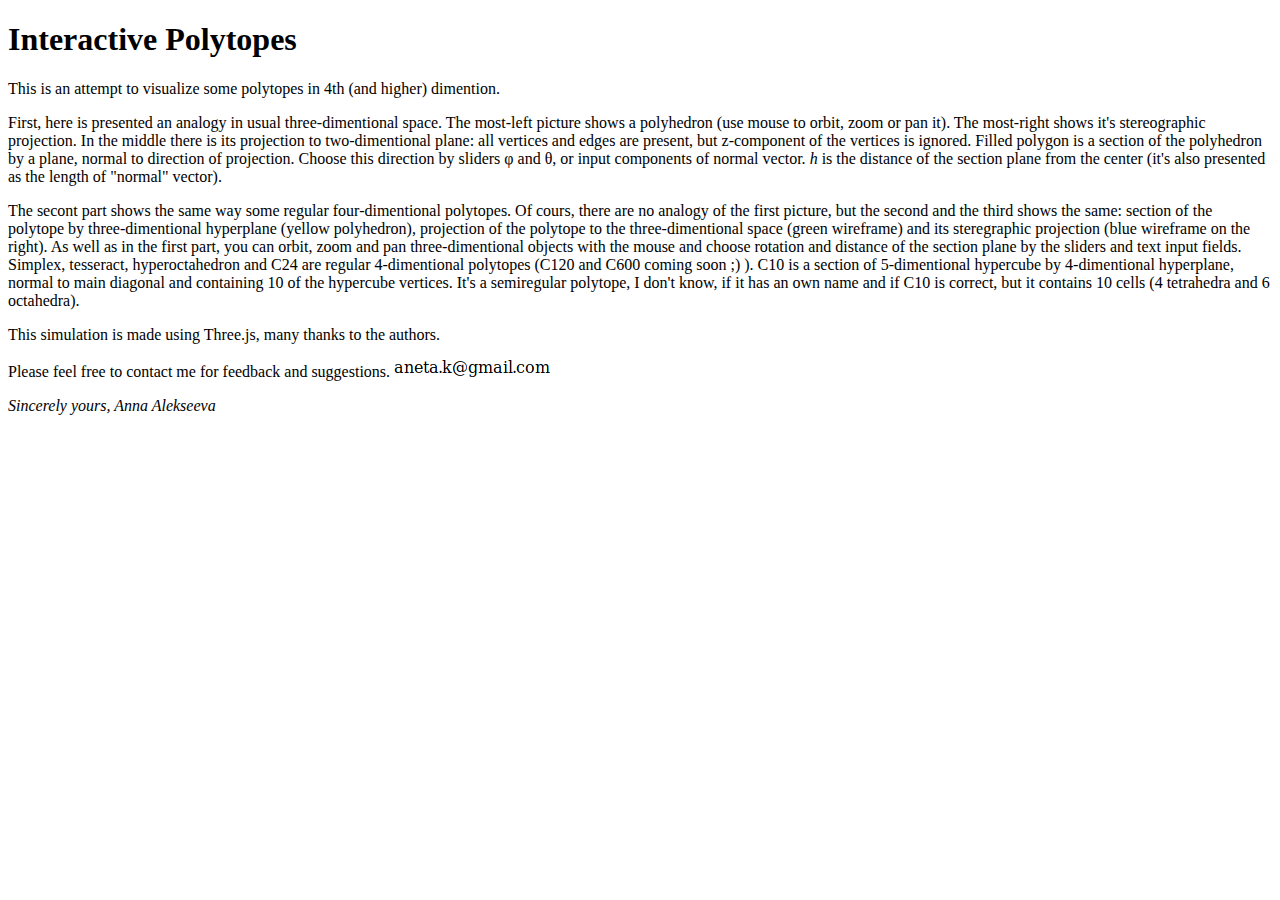
==== index.html @ 7e16f994 "Add files via upload" ====
<!DOCTYPE html PUBLIC "-//W3C//DTD HTML 4.01 Transitional//EN" "http://www.w3.org/TR/html4/loose.dtd">
<html>
<head>
	<meta http-equiv="Content-Type" content="text/html; charset=UTF-8">
	<title>Interactive Polytopes</title>
    <script type="text/javascript" src="lib85/three.min.js"></script>                  
    <script type="text/javascript" src="OrbitControls.js"></script>
              
    <script type="text/javascript" src="script.js"></script>
    <script type="text/javascript" src="UIUtils.js"></script>
    <script type="text/javascript" src="LogicalPolyhedron.js"></script>
    <script type="text/javascript" src="PolyGroup.js"></script>
    <script type="text/javascript" src="display.js"></script>
	
</head>
<body onload="init();">
	<h1>Interactive Polytopes</h1>
	<p>
This is an attempt to visualize some polytopes in 4th (and higher) dimention. 
	</p><p>
First, here is presented an analogy in usual three-dimentional space. The most-left picture shows a polyhedron (use mouse to orbit, zoom or pan it). The most-right shows it's stereographic projection. In the middle there is its projection to two-dimentional plane: all vertices and edges are present, but z-component of the vertices is ignored. Filled polygon is a section of the polyhedron by a plane, normal to direction of projection. Choose this direction by sliders &phi; and &theta;, or input components of normal vector. <i>h</i> is the distance of the section plane from the center (it's also presented as the length of "normal" vector).
	</p><p>
	The secont part shows the same way some regular four-dimentional polytopes. Of cours, there are no analogy of the first picture, but the second and the third shows the same: section of the polytope by three-dimentional hyperplane (yellow polyhedron), projection of the polytope to the three-dimentional space (green wireframe) and its steregraphic projection (blue wireframe on the right). As well as in the first part, you can orbit, zoom and pan three-dimentional objects with the mouse and choose rotation and distance of the section plane by the sliders and text input fields. Simplex, tesseract, hyperoctahedron and C24 are regular 4-dimentional polytopes (C120 and C600 coming soon ;) ). C10 is a section of 5-dimentional hypercube by 4-dimentional hyperplane, normal to main diagonal and containing 10 of the hypercube vertices. It's a semiregular polytope, I don't know, if it has an own name and if C10 is correct, but it contains 10 cells (4 tetrahedra and 6 octahedra). 
	</p>
	<p>This simulation is made using Three.js, many thanks to the authors.</p>
	<p>Please feel free to contact me for feedback and suggestions. <img src="a.png"/></p>
	<p><i>Sincerely yours, Anna Alekseeva</i></p>
</body>
</html>
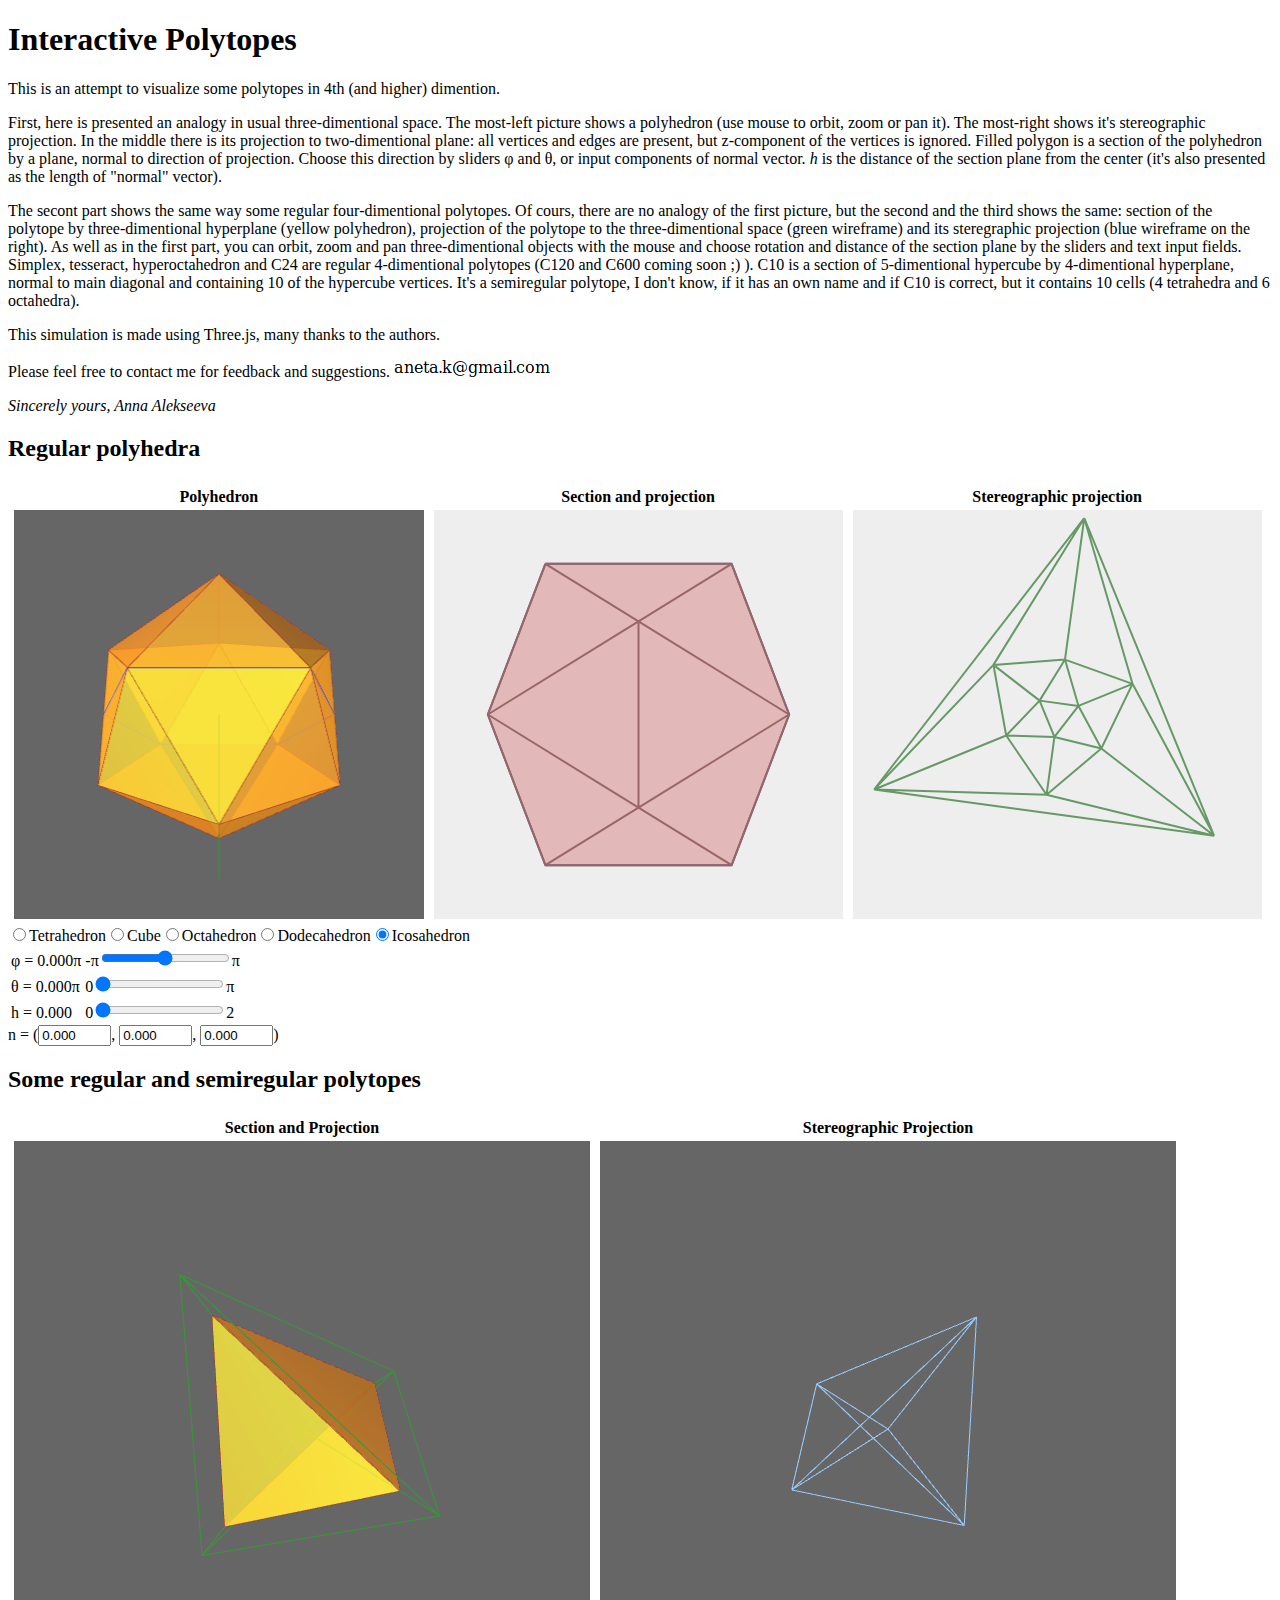
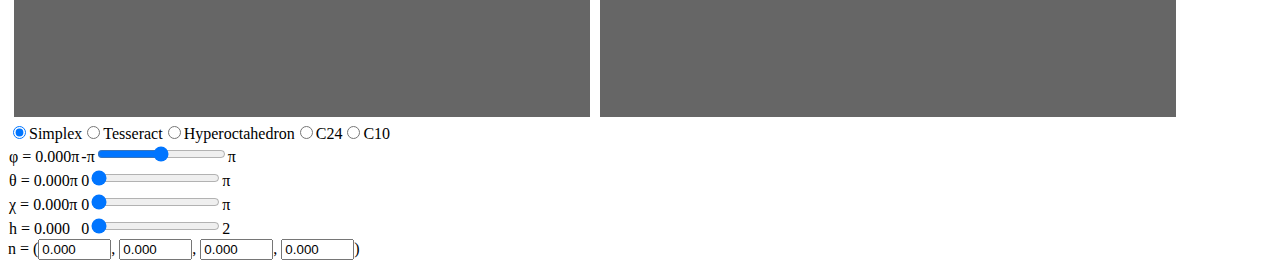
==== commit d06f24d4: "Update index.html" ====
--- a/index.html
+++ b/index.html
@@ -3,7 +3,7 @@
 <head>
 	<meta http-equiv="Content-Type" content="text/html; charset=UTF-8">
 	<title>Interactive Polytopes</title>
-    <script type="text/javascript" src="lib85/three.min.js"></script>                  
+    <script type="text/javascript" src="libs/three.min.js"></script>                  
     <script type="text/javascript" src="OrbitControls.js"></script>
               
     <script type="text/javascript" src="script.js"></script>
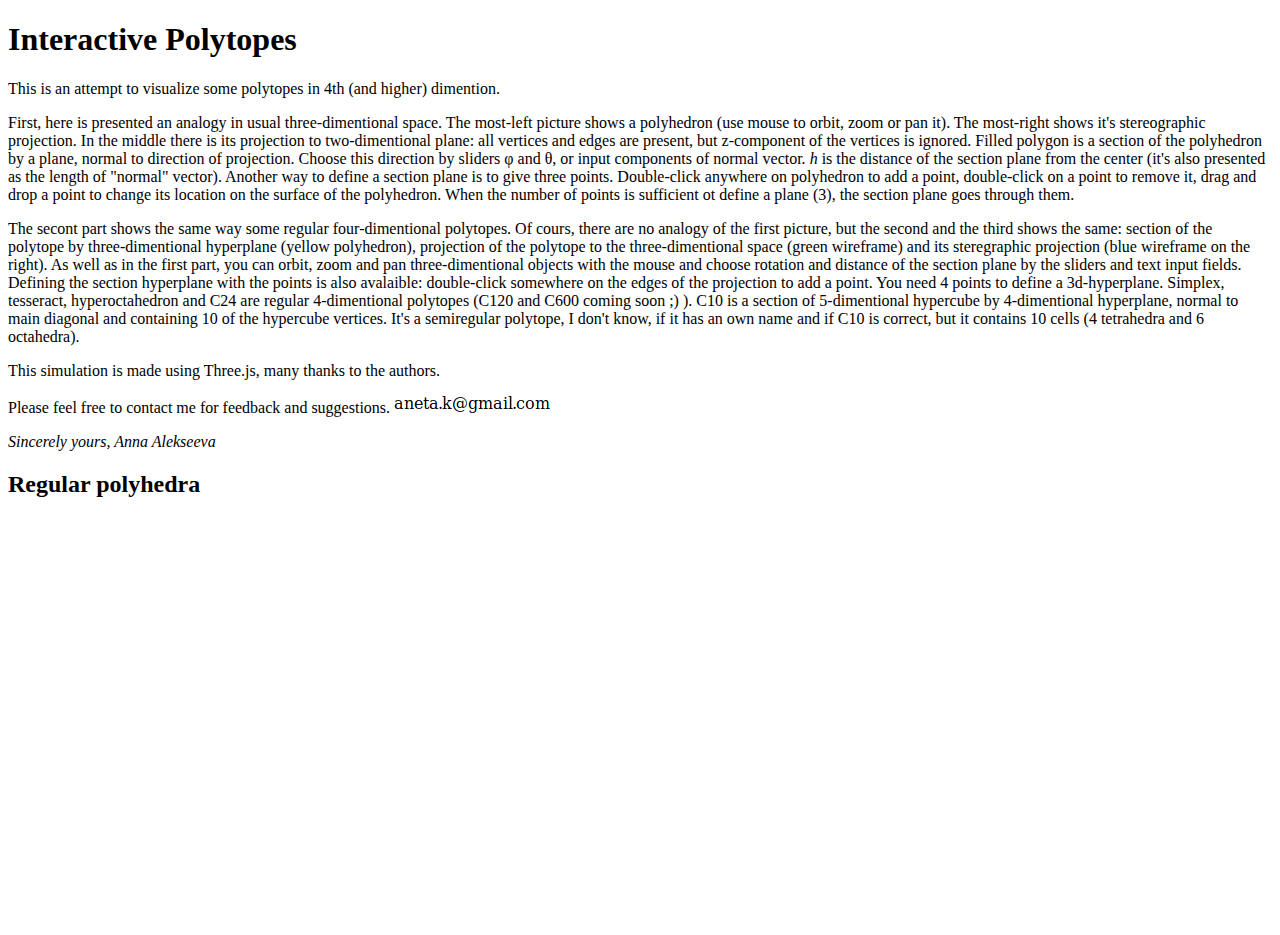
==== commit 96960979: "Minor changes in appearance and new functionality" ====
--- a/index.html
+++ b/index.html
@@ -4,12 +4,14 @@
 	<meta http-equiv="Content-Type" content="text/html; charset=UTF-8">
 	<title>Interactive Polytopes</title>
     <script type="text/javascript" src="libs/three.min.js"></script>                  
-    <script type="text/javascript" src="OrbitControls.js"></script>
+    <script type="text/javascript" src="libs/OrbitControls.js"></script>
               
     <script type="text/javascript" src="script.js"></script>
     <script type="text/javascript" src="UIUtils.js"></script>
+    <script type="text/javascript" src="PolyGroup.js"></script>
+    <script type="text/javascript" src="InteractivePoints.js"></script>
+    <script type="text/javascript" src="HyperPlane.js"></script>
     <script type="text/javascript" src="LogicalPolyhedron.js"></script>
-    <script type="text/javascript" src="PolyGroup.js"></script>
     <script type="text/javascript" src="display.js"></script>
 	
 </head>
@@ -18,9 +20,9 @@
 	<p>
 This is an attempt to visualize some polytopes in 4th (and higher) dimention. 
 	</p><p>
-First, here is presented an analogy in usual three-dimentional space. The most-left picture shows a polyhedron (use mouse to orbit, zoom or pan it). The most-right shows it's stereographic projection. In the middle there is its projection to two-dimentional plane: all vertices and edges are present, but z-component of the vertices is ignored. Filled polygon is a section of the polyhedron by a plane, normal to direction of projection. Choose this direction by sliders &phi; and &theta;, or input components of normal vector. <i>h</i> is the distance of the section plane from the center (it's also presented as the length of "normal" vector).
+First, here is presented an analogy in usual three-dimentional space. The most-left picture shows a polyhedron (use mouse to orbit, zoom or pan it). The most-right shows it's stereographic projection. In the middle there is its projection to two-dimentional plane: all vertices and edges are present, but z-component of the vertices is ignored. Filled polygon is a section of the polyhedron by a plane, normal to direction of projection. Choose this direction by sliders &phi; and &theta;, or input components of normal vector. <i>h</i> is the distance of the section plane from the center (it's also presented as the length of "normal" vector). Another way to define a section plane is to give three points. Double-click anywhere on polyhedron to add a point, double-click on a point to remove it, drag and drop a point to change its location on the surface of the polyhedron. When the number of points is sufficient ot define a plane (3), the section plane goes through them. 
 	</p><p>
-	The secont part shows the same way some regular four-dimentional polytopes. Of cours, there are no analogy of the first picture, but the second and the third shows the same: section of the polytope by three-dimentional hyperplane (yellow polyhedron), projection of the polytope to the three-dimentional space (green wireframe) and its steregraphic projection (blue wireframe on the right). As well as in the first part, you can orbit, zoom and pan three-dimentional objects with the mouse and choose rotation and distance of the section plane by the sliders and text input fields. Simplex, tesseract, hyperoctahedron and C24 are regular 4-dimentional polytopes (C120 and C600 coming soon ;) ). C10 is a section of 5-dimentional hypercube by 4-dimentional hyperplane, normal to main diagonal and containing 10 of the hypercube vertices. It's a semiregular polytope, I don't know, if it has an own name and if C10 is correct, but it contains 10 cells (4 tetrahedra and 6 octahedra). 
+	The secont part shows the same way some regular four-dimentional polytopes. Of cours, there are no analogy of the first picture, but the second and the third shows the same: section of the polytope by three-dimentional hyperplane (yellow polyhedron), projection of the polytope to the three-dimentional space (green wireframe) and its steregraphic projection (blue wireframe on the right). As well as in the first part, you can orbit, zoom and pan three-dimentional objects with the mouse and choose rotation and distance of the section plane by the sliders and text input fields. Defining the section hyperplane with the points is also avalaible: double-click somewhere on the edges of the projection to add a point. You need 4 points to define a 3d-hyperplane. Simplex, tesseract, hyperoctahedron and C24 are regular 4-dimentional polytopes (C120 and C600 coming soon ;) ). C10 is a section of 5-dimentional hypercube by 4-dimentional hyperplane, normal to main diagonal and containing 10 of the hypercube vertices. It's a semiregular polytope, I don't know, if it has an own name and if C10 is correct, but it contains 10 cells (4 tetrahedra and 6 octahedra). 
 	</p>
 	<p>This simulation is made using Three.js, many thanks to the authors.</p>
 	<p>Please feel free to contact me for feedback and suggestions. <img src="a.png"/></p>
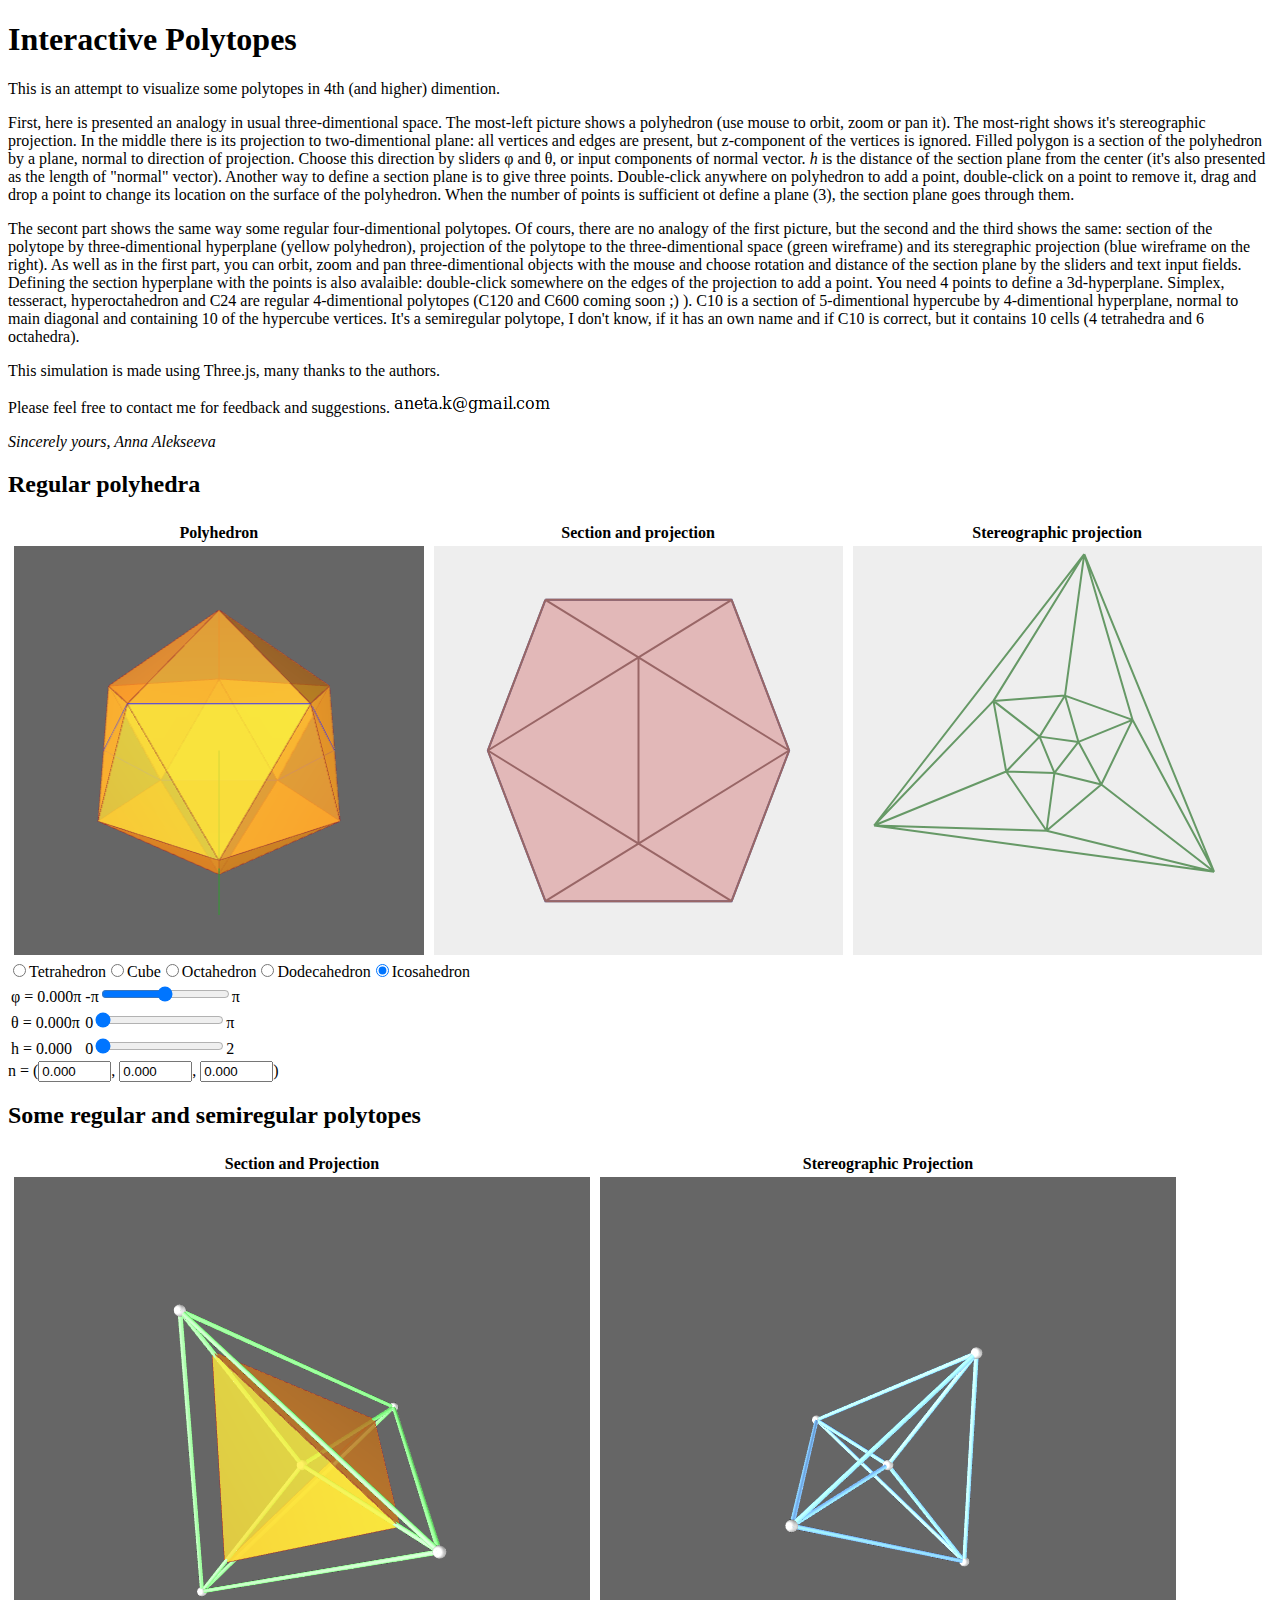
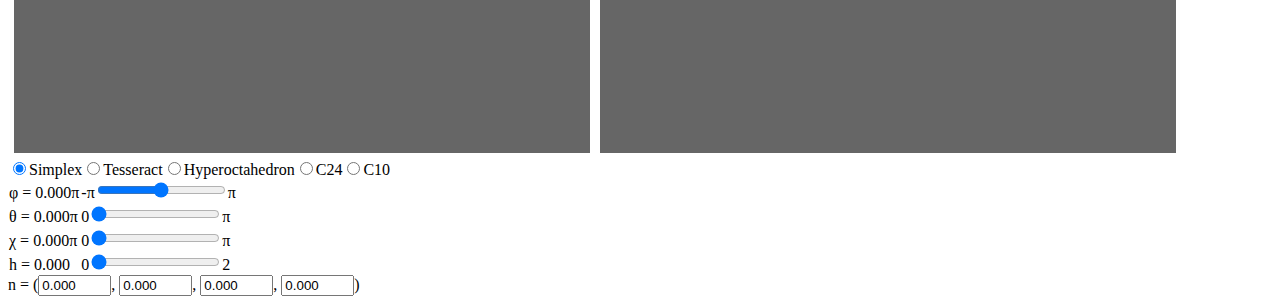
==== commit ed78e46a: "Favicon added" ====
--- a/index.html
+++ b/index.html
@@ -2,6 +2,7 @@
 <html>
 <head>
 	<meta http-equiv="Content-Type" content="text/html; charset=UTF-8">
+	<link rel="icon" type="image/x-icon" href="favicon.ico"/>
 	<title>Interactive Polytopes</title>
     <script type="text/javascript" src="libs/three.min.js"></script>                  
     <script type="text/javascript" src="libs/OrbitControls.js"></script>
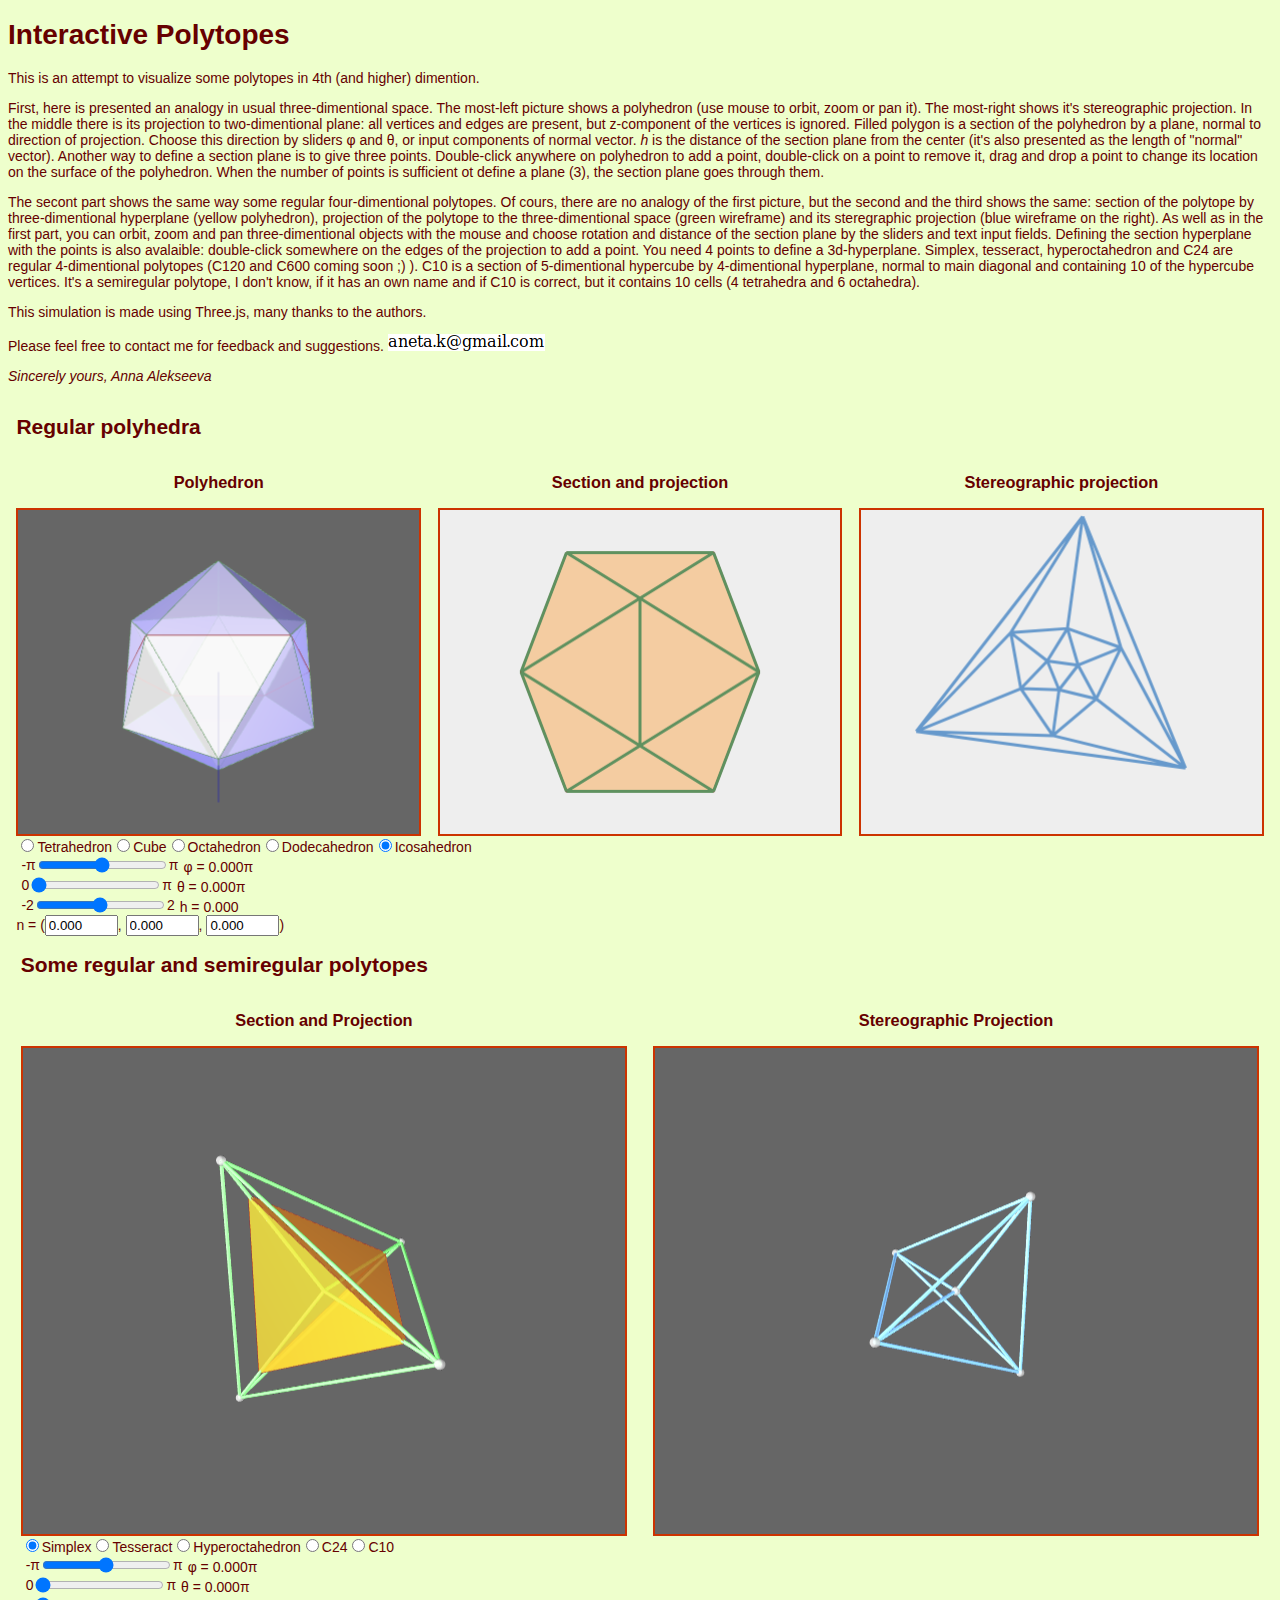
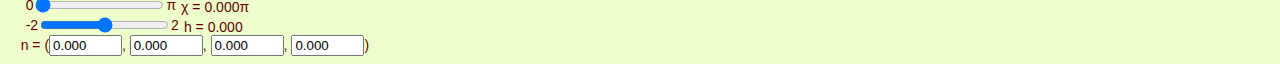
==== commit d0acf48c: "Refactoring (CSS)" ====
--- a/index.html
+++ b/index.html
@@ -3,10 +3,12 @@
 <head>
 	<meta http-equiv="Content-Type" content="text/html; charset=UTF-8">
 	<link rel="icon" type="image/x-icon" href="favicon.ico"/>
+	<link rel="stylesheet" type="text/css" href="polytopes.css"/>
 	<title>Interactive Polytopes</title>
     <script type="text/javascript" src="libs/three.min.js"></script>                  
     <script type="text/javascript" src="libs/OrbitControls.js"></script>
               
+    <script type="text/javascript" src="strings.js"></script>
     <script type="text/javascript" src="script.js"></script>
     <script type="text/javascript" src="UIUtils.js"></script>
     <script type="text/javascript" src="PolyGroup.js"></script>
@@ -17,16 +19,21 @@
 	
 </head>
 <body onload="init();">
-	<h1>Interactive Polytopes</h1>
-	<p>
-This is an attempt to visualize some polytopes in 4th (and higher) dimention. 
-	</p><p>
-First, here is presented an analogy in usual three-dimentional space. The most-left picture shows a polyhedron (use mouse to orbit, zoom or pan it). The most-right shows it's stereographic projection. In the middle there is its projection to two-dimentional plane: all vertices and edges are present, but z-component of the vertices is ignored. Filled polygon is a section of the polyhedron by a plane, normal to direction of projection. Choose this direction by sliders &phi; and &theta;, or input components of normal vector. <i>h</i> is the distance of the section plane from the center (it's also presented as the length of "normal" vector). Another way to define a section plane is to give three points. Double-click anywhere on polyhedron to add a point, double-click on a point to remove it, drag and drop a point to change its location on the surface of the polyhedron. When the number of points is sufficient ot define a plane (3), the section plane goes through them. 
-	</p><p>
-	The secont part shows the same way some regular four-dimentional polytopes. Of cours, there are no analogy of the first picture, but the second and the third shows the same: section of the polytope by three-dimentional hyperplane (yellow polyhedron), projection of the polytope to the three-dimentional space (green wireframe) and its steregraphic projection (blue wireframe on the right). As well as in the first part, you can orbit, zoom and pan three-dimentional objects with the mouse and choose rotation and distance of the section plane by the sliders and text input fields. Defining the section hyperplane with the points is also avalaible: double-click somewhere on the edges of the projection to add a point. You need 4 points to define a 3d-hyperplane. Simplex, tesseract, hyperoctahedron and C24 are regular 4-dimentional polytopes (C120 and C600 coming soon ;) ). C10 is a section of 5-dimentional hypercube by 4-dimentional hyperplane, normal to main diagonal and containing 10 of the hypercube vertices. It's a semiregular polytope, I don't know, if it has an own name and if C10 is correct, but it contains 10 cells (4 tetrahedra and 6 octahedra). 
-	</p>
-	<p>This simulation is made using Three.js, many thanks to the authors.</p>
-	<p>Please feel free to contact me for feedback and suggestions. <img src="a.png"/></p>
-	<p><i>Sincerely yours, Anna Alekseeva</i></p>
+
+<div class="all">
+
+	<h1 id="mainhead"></h1>
+	<div class="text-info" id="about">
+		<p id="info-common"></p>
+		<p id="info3d"></p>
+		<p id="info4d"></p>
+		<p id="thnx"></p>
+		<p id="contact"></p>
+		<p class="signature" id="signature"></p>
+	</div>
+	<div class="view" id="view3d"></div>
+	<div class="view" id="view4d"></div>
+</div>
+
 </body>
 </html>
--- a/polytopes.css
+++ b/polytopes.css
@@ -0,0 +1,143 @@
+body {
+ 	background-color: #eeffcc;
+	font-family: Helvetica, sans;
+	font-size: 0.875em;
+	color: #660000;
+	
+}
+
+p.signature {
+	font-style: italic;
+}
+canvas {
+	background-color: #000000;	
+	width: 100%;
+	height: 100%;
+	
+}
+
+
+.direct-canvas-container {
+	border: 2px solid #cc3300;
+	height: 0;
+	overflow: hidden;
+	padding-top: 80%;
+	position: relative;
+}
+
+.direct-canvas-container > canvas {
+position: absolute;
+left: 0;
+top: 0;
+width: 100%;
+height: 100%;
+}
+
+
+.canvasblock {
+	width: 100%;
+	height: 100%;
+	display: flex;
+	 flex-direction: column;
+}
+
+.canvasblock > h3 {
+text-align: center;
+}
+.rgroup {
+	
+	grid-area: rb;
+}
+.controlblock {
+	grid-area: sliders;
+}
+.view-head {
+ grid-area: head;
+
+}
+#poly3dblock{
+ grid-area: main;
+}
+ #proj4dblock{
+ grid-area: main;
+}
+#proj3dblock { grid-area: section }
+#stereo3dblock #stereo4dblock {grid-area: stereo}
+
+
+
+canvas.canvas2d {
+	background-color: #eeeeee;
+}
+canvas.canvas3d {
+	background-color: #666666;
+}
+label.radiolabel {
+}
+
+/*radiobutton + label */
+.rb-item {
+	display: inline;
+}
+
+.rbgroup {
+}
+
+/*slider, min and max values */
+.slider-container {
+	display: flex;
+	 align-items: center;
+	order: 1;
+	padding-left: 5px;
+}
+
+/*slider current value and slider-container*/
+.slider-block {
+	display: flex;
+	justify-content: flex-start;
+  	align-items: center;
+}
+
+/*slider current value*/
+.slider-value {
+	display: inline;
+	padding-left: 5px;
+	order: 2;
+	align-self: flex-end;
+}
+
+/*group of sliders*/
+.sliders-block {
+	display: inline-grid;
+	
+}
+
+span.vector-input {
+}
+
+input.vector-input-field {
+}
+
+.view {
+	/*width: 100%;*/
+	display: grid;
+	/*grid-gap: 5px 20px;*/
+	justify-content: space-around;
+}
+
+#view3d {
+	grid-template-columns: 32% 32% 32%;
+	grid-template-areas: 'head head head' 
+			     'main section stereo' 
+                 'rb rb rb' 'sliders sliders sliders' 
+			
+}
+#view4d {
+	 grid-template-columns: 48% 48%;
+
+	grid-template-areas: 'head head' 'main stereo' 'rb rb' 'sliders sliders'
+			
+}
+
+
+
